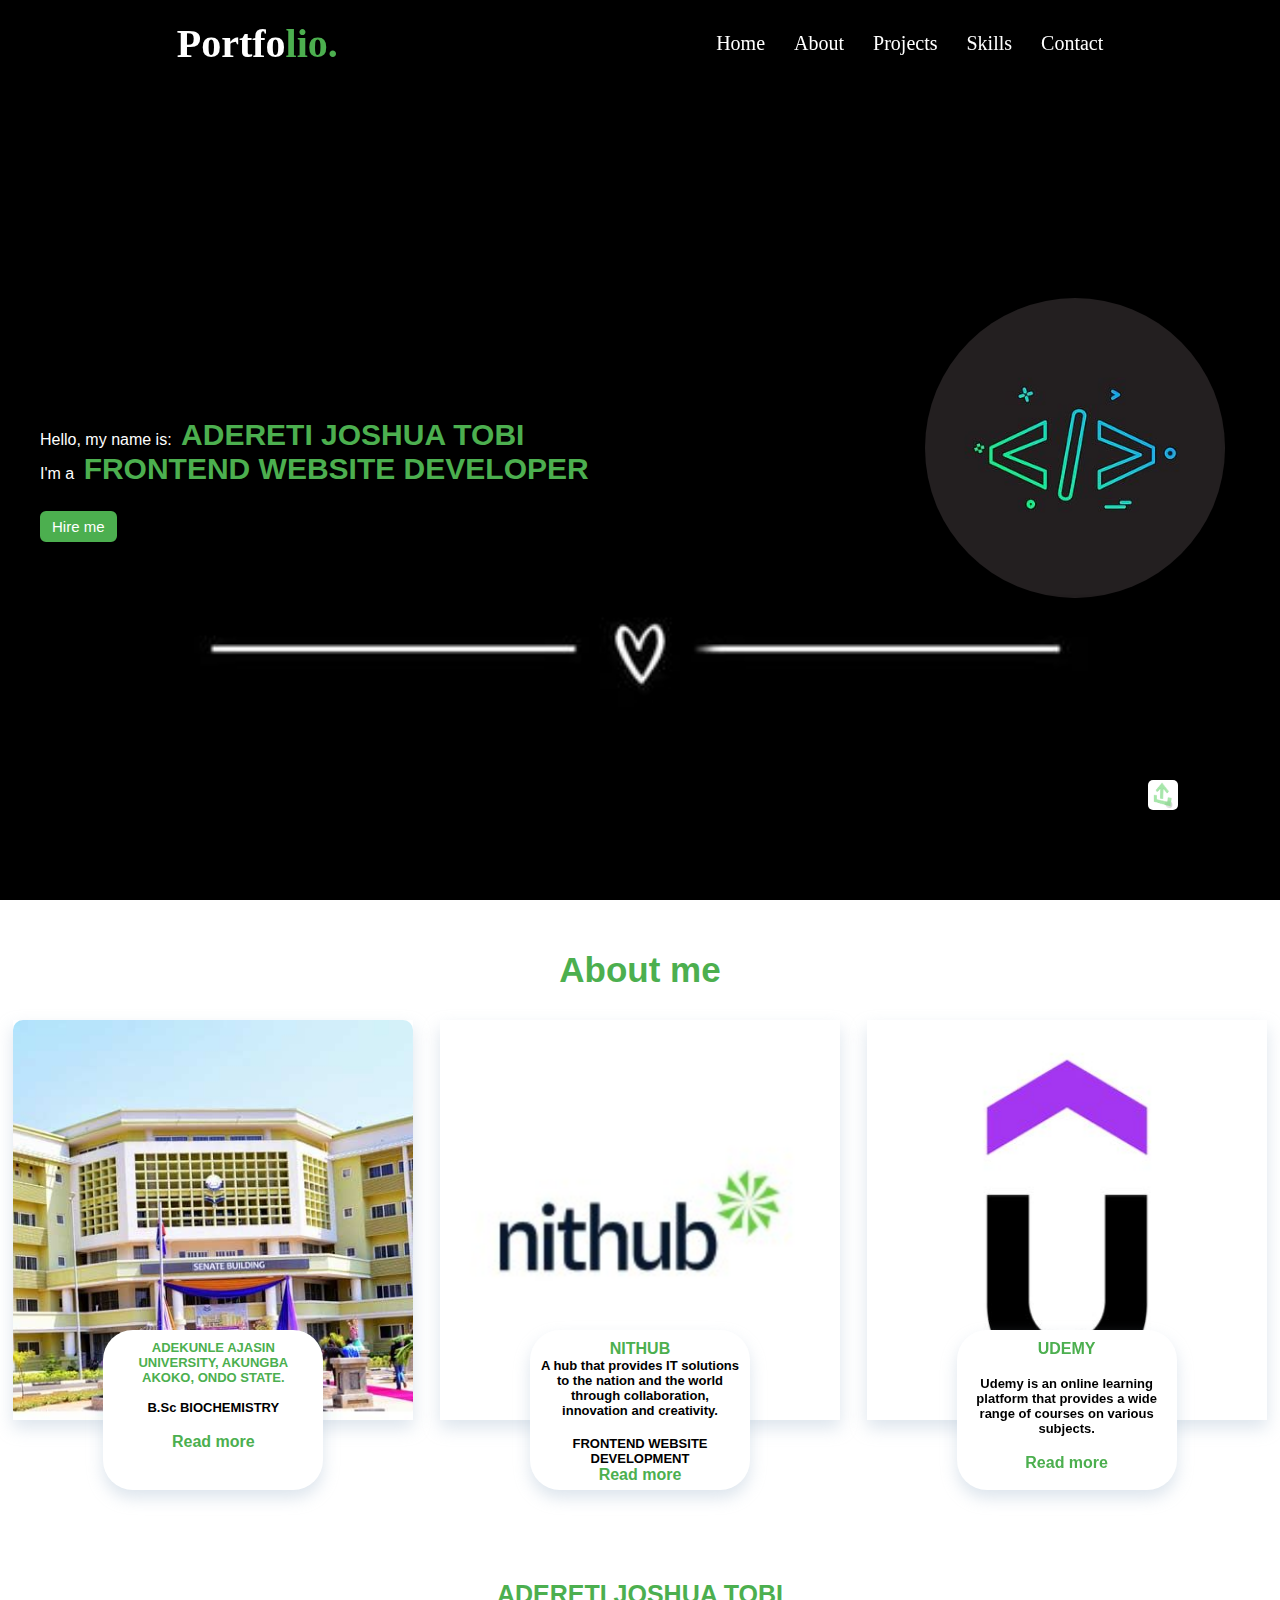
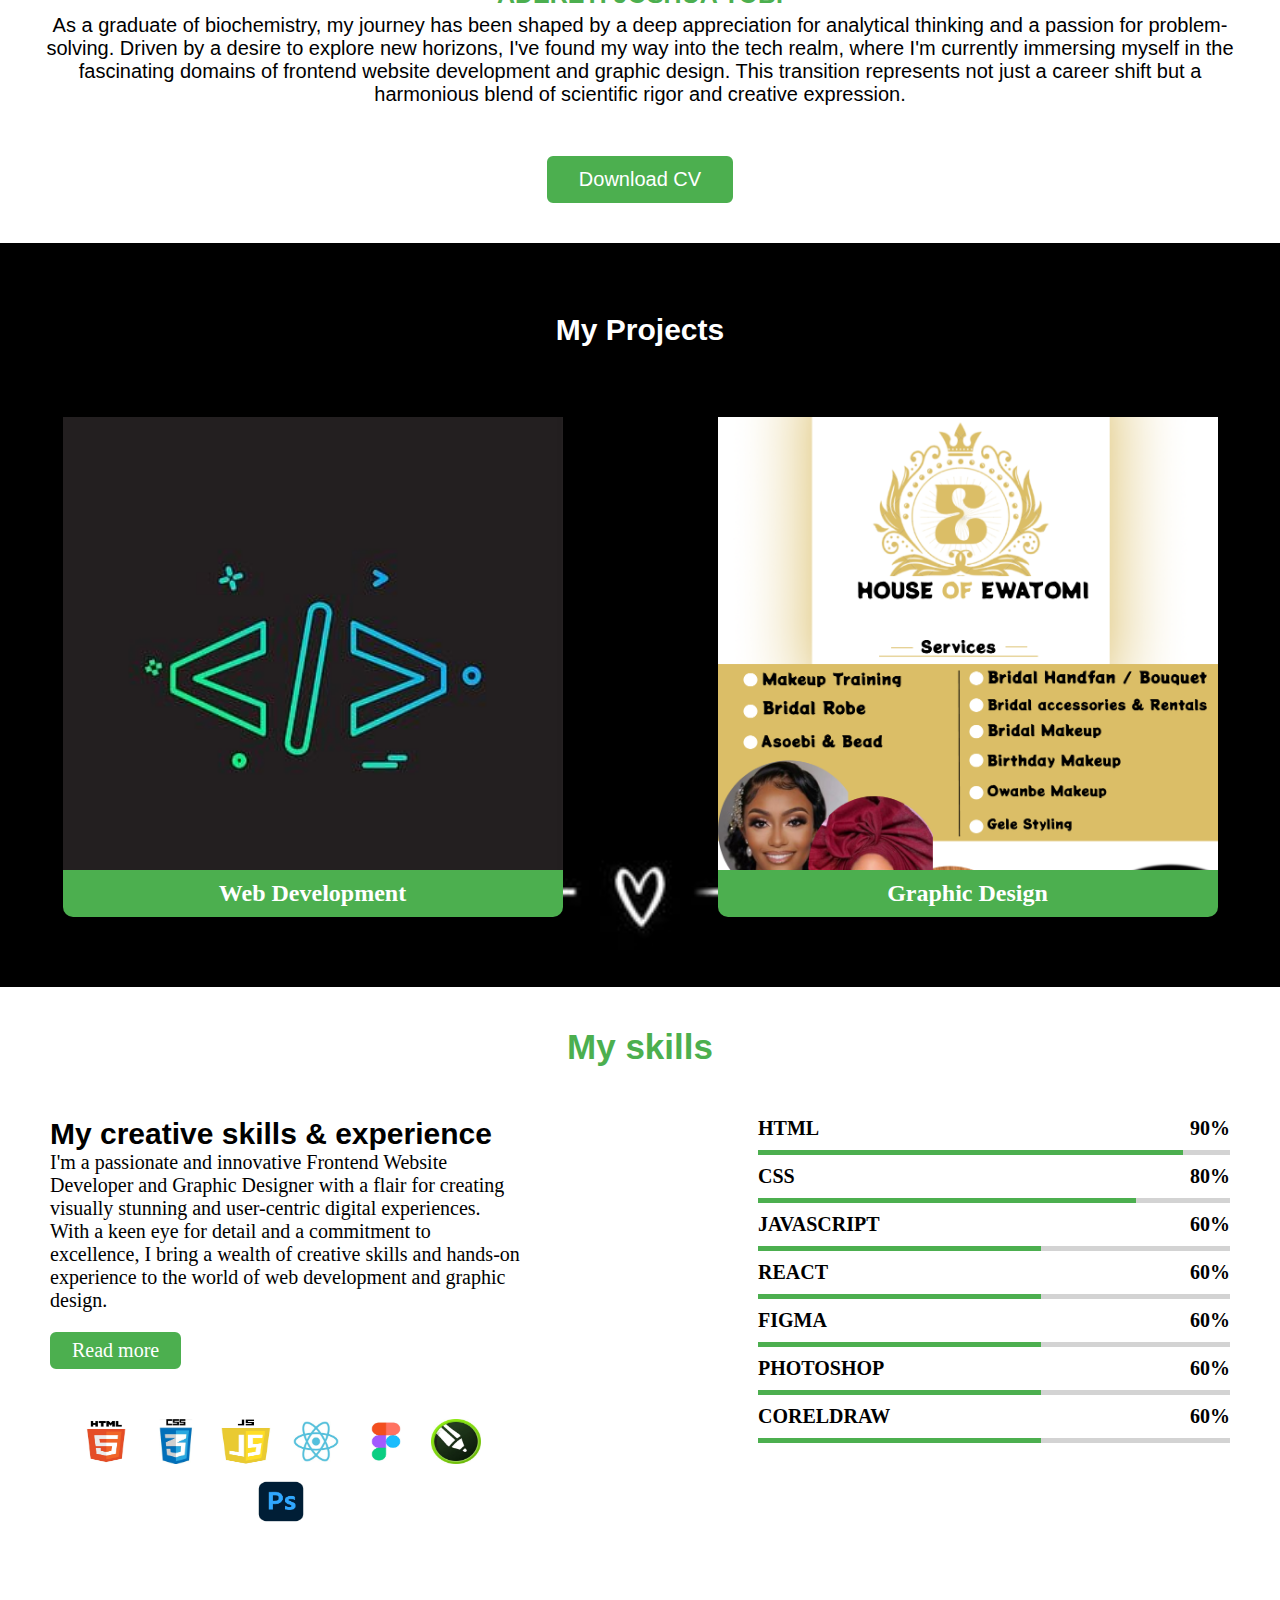
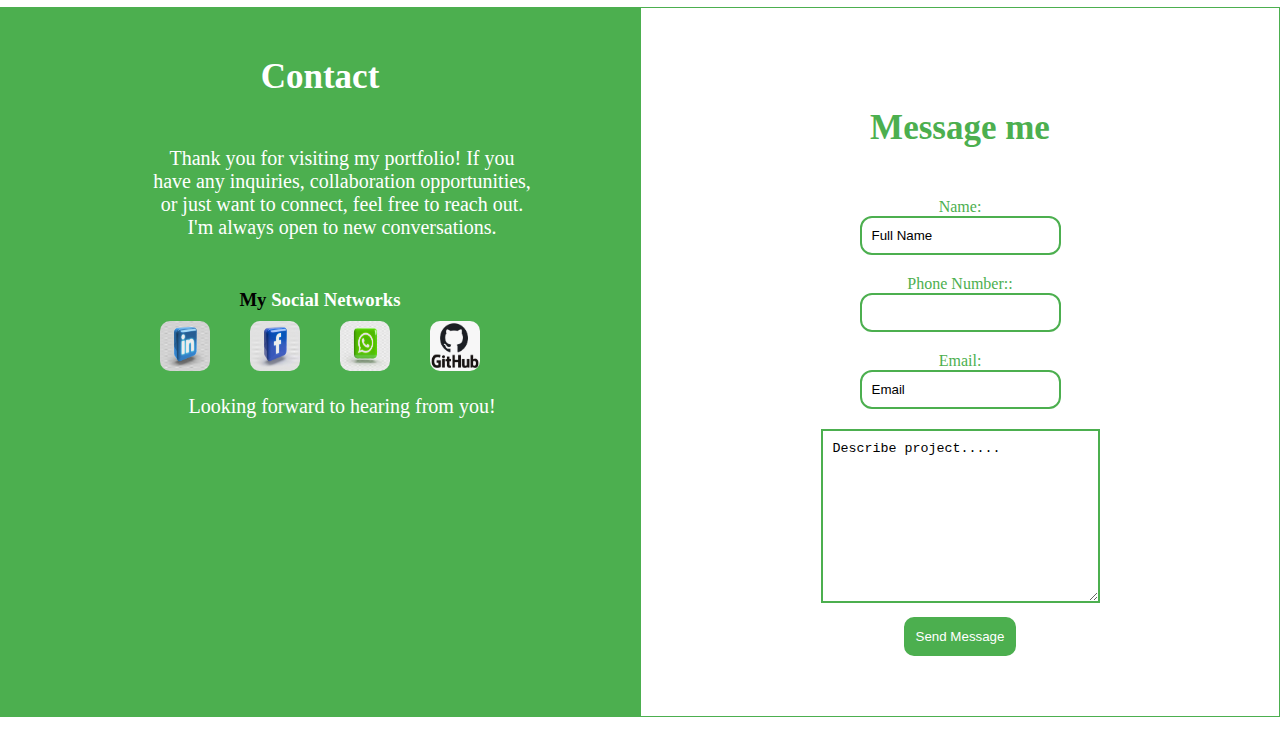
==== PROJECT.PORTFOLIO/index.html @ e99751ed "Add files via upload" ====
<!DOCTYPE html>
<html lang="en">
  <head>
    <meta charset="UTF-8" />
    <meta name="viewport" content="width=device-width, initial-scale=1.0" />
    <link rel="stylesheet" href="style.css" />
    <link
      rel="shortcut icon"
      href="./Assets/favicon-32x32.png "
      type="image/x-icon"
    />
    <title>PORTFOLIO</title>
  </head>
  <body>
    <ul class="phone-menu">
      <li><a href="#home">Home</a></li>
      <li><a href="#about">About</a></li>
      <li><a href="#projects">Projects</a></li>
      <li><a href="#skills">Skills</a></li>
      <li><a href="#contact">Contact</a></li>
    </ul>
    <div class="scroll-btn" id="home">
      <a href="#home"><img src="./Assets/scroll.jpg" alt="" /></a>
    </div>
    <nav class="navbar">
      <div class="nav-title">
        <div class="logo">
          <a href="#">Portfo<span id="lio">lio.</span></a>
        </div>
        <ul class="menu">
          <li><a href="#home">Home</a></li>
          <li><a href="#about">About</a></li>
          <li><a href="#projects">Projects</a></li>
          <li><a href="#skills">Skills</a></li>
          <li><a href="#contact">Contact</a></li>
        </ul>
        <div class="menu-btn">
          <button onclick="toggleTasks()" class="menu-btn">-</button>
        </div>
      </div>
    </nav>
    <section class="home" id="home">
      <div class="nav-title">
        <div class="home-content">
          <div class="introduction">
            Hello, my name is: <span>ADERETI JOSHUA TOBI</span>
          </div>
          <div class="introduction">
            I'm a <span>FRONTEND WEBSITE DEVELOPER</span>
          </div>
          <a href="#form">Hire me</a>
        </div>
        <div class="mypic">
          <img src="./Assets/frontend icon.jpg" alt="" />
        </div>
      </div>
    </section>
    <!-- ABOUT SECTION -->
    <section class="about" id="about">
      <div class="max-width">
        <h2 class="title">About me</h2>
        <div class="about-content">
          <div class="education-box">
            <div class="education">
              <img src="./Assets/AAUA.jpg" alt="" />
            </div>
            <div class="education-content">
              <p>
                <span
                  >ADEKUNLE AJASIN UNIVERSITY, AKUNGBA AKOKO, ONDO STATE.</span
                >
                <br />
                <br />
                B.Sc BIOCHEMISTRY
              </p>
              <br />
              <a href=""> <span>Read more</span></a>
            </div>
          </div>
          <div class="education-box">
            <div class="education">
              <img src="./Assets/nithub.jpg" alt="" />
            </div>
            <div class="education-content">
              <span>NITHUB</span> <br />
              <p>
                A hub that provides IT solutions to the nation and the world
                through collaboration, innovation and creativity.
              </p>
              <br />
              <p>FRONTEND WEBSITE DEVELOPMENT</p>
              <a href=""> <span>Read more</span></a>
            </div>
          </div>
          <div class="education-box">
            <div class="education">
              <img src="./Assets/Udemy.jpg" alt="" />
            </div>
            <div class="education-content">
              <span>UDEMY</span> <br />
              <br />
              <p>
                Udemy is an online learning platform that provides a wide range
                of courses on various subjects.
              </p>
              <br />
              <a href=""> <span>Read more</span></a>
            </div>
          </div>
        </div>
        <div class="about-down">
          <span>ADERETI JOSHUA TOBI</span>
          <p>
            As a graduate of biochemistry, my journey has been shaped by a deep
            appreciation for analytical thinking and a passion for
            problem-solving. Driven by a desire to explore new horizons, I've
            found my way into the tech realm, where I'm currently immersing
            myself in the fascinating domains of frontend website development
            and graphic design. This transition represents not just a career
            shift but a harmonious blend of scientific rigor and creative
            expression.
          </p>
          <a href="./Assets/ADERETI JOSHUA TOBI-CV 1.pdf" download=""
            >Download CV</a
          >
        </div>
      </div>
      <!-- Services section -->
    </section>
    <section class="projects" id="projects">
      <div class="section-box">
        <div class="services-title">
          <h2>My Projects</h2>
        </div>
        <div class="service-box">
          <div class="service-container-left">
            <div class="service-image-left"></div>
            <div class="service-text-left">
              <h2>Web Development</h2>
            </div>
          </div>
          <div class="service-container-right">
            <div class="service-image-right"></div>
            <div class="service-text-right">
              <h2>Graphic Design</h2>
            </div>
          </div>
        </div>
      </div>
    </section>
    <!-- Skills section -->
    <section class="skills" id="skills">
      <h2>My skills</h2>
      <div class="skills-box">
        <div class="creative-skills">
          <h3>My creative skills & experience</h3>
          <p>
            I'm a passionate and innovative Frontend Website Developer and
            Graphic Designer with a flair for creating visually stunning and
            user-centric digital experiences. With a keen eye for detail and a
            commitment to excellence, I bring a wealth of creative skills and
            hands-on experience to the world of web development and graphic
            design.
          </p>
          <a href="">Read more</a>
          <div class="icon">
            <img src="./Assets/HTNL.jpg" alt="" />
            <img src="./Assets/css.JPG" alt="" />
            <img src="./Assets/JS.jpg" alt="" />
            <img src="./Assets/React.jpg" alt="" />
            <img src="./Assets/Figma.jpg" alt="" />
            <img src="./Assets/coreldraw.jpg" alt="" />
            <img src="./Assets/PS.jpg" alt="" />
          </div>
        </div>
        <div class="skills-range">
          <div class="info">
            <span> HTML</span>
            <span>90%</span>
          </div>
          <div class="line html"></div>
          <div class="info">
            <span>CSS</span>
            <span>80%</span>
          </div>
          <div class="line css"></div>
          <div class="info">
            <span>JAVASCRIPT</span>
            <span>60%</span>
          </div>
          <div class="line others"></div>
          <div class="info">
            <span>REACT</span>
            <span>60%</span>
          </div>
          <div class="line others"></div>
          <div class="info">
            <span>FIGMA</span>
            <span>60%</span>
          </div>
          <div class="line others"></div>
          <div class="info">
            <span>PHOTOSHOP</span>
            <span>60%</span>
          </div>
          <div class="line others"></div>
          <div class="info">
            <span>CORELDRAW</span>
            <span>60%</span>
          </div>
          <div class="line others"></div>
        </div>
      </div>
    </section>
    <!-- Contact -->
    <section class="contact" id="contact">
      <div class="contact-container">
        <div class="contact-details">
          <h2>Contact</h2>
          <p>
            Thank you for visiting my portfolio! If you have any inquiries,
            collaboration opportunities, or just want to connect, feel free to
            reach out. I'm always open to new conversations.
          </p>
          <h3>My <span>Social Networks</span></h3>
          <div class="contact-icon">
            <a
              href="https://www.linkedin.com/in/tobiloba-adereti-166445234/"
              target="_blank"
            >
              <img src="./Assets/linkedin.jpg" alt=""
            /></a>

            <a
              href="https://www.facebook.com/profile.php?id=100078428885522"
              target="_blank"
            >
              <img src="./Assets/facebook.avif" alt=""
            /></a>

            <a href="https://wa.me/08051384557" target="_blank">
              <img src="./Assets/whatsapp.jpg" alt=""
            /></a>

            <a
              href="https://github.com/Adereti-Tobiloba-Joshua"
              target="_blank"
            >
              <img src="./Assets/github.jpg" alt=""
            /></a>
          </div>
          <p>Looking forward to hearing from you!

          </p>
        </div>
        <div class="form" id="form">
          <form action="https://formspree.io/f/xrgnpblr" method="post">
            <h2>Message me</h2>
            <div class="form-name">
              <label for="Fullname">Name:</label> <br />
              <input
                type="text"
                placeholder="Full Name"
                name="Fullname"
                required
              />
            </div>
            <div class="form-tel">
              <label for="tel">Phone Number::</label> <br />
              <input type="tel" placeholder="" name="phone Number" required />
            </div>
            <div class="form-email">
              <label for="email">Email:</label> <br />
              <input type="email" placeholder="Email" name="Email" required />
            </div>
            <div class="textarea">
              <textarea
                cols="30"
                rows="10"
                placeholder="Describe project....."
                name="textarea"
                required
              ></textarea>
            </div>
            <div class="submitbtn">
              <button type="submit">Send Message</button>
            </div>
          </form>
        </div>
      </div>
    </section>
    <script src="index.js"></script>
  </body>
</html>
---- PROJECT.PORTFOLIO/style.css ----
* {
  text-decoration: none;
  margin: 0;
  padding: 0;
  box-sizing: border-box;
  max-width: 100%;
}
html {
  scroll-behavior: smooth;
}
.phone-menu{
  display: none;
  text-align: center;
  background: black;
  font-size: 20px;
}
.phone-menu li{
  padding: 50px;
  border-bottom: 1px solid #2b2b2b;
}
.phone-menu a{
  width: 100%;
  padding: 15px 20px;
  color: #FFF;
  font-size: 25px;
}

.scroll-btn img {
  width: 30px;
  height: 30px;
  position: fixed;
  right: 8%;
  bottom: 10%;
  border-radius: 5px;
}
.navbar {
  /* background: #4caf4f; */
  position: fixed;
  width: 100%;
  padding: 30px, 0;
  margin-top: 0px;
  transform: all 0.3s ease;
  padding-top: 20px;
  padding-bottom: 20px;
  z-index: 1000;
}
.navbar .menu li {
  list-style: none;
  display: inline;
}
.navbar .menu li a {
  color: white;
  font-size: 20px;
  font-weight: 500;
  margin-left: 25px;
}
.navbar .menu li a:hover {
  color: #4caf4f;
  font-weight: 800;
}
.navbar .logo a {
  font-size: 40px;
  font-weight: 600;
  color: white;
}

.menu-btn {
  background-color: white;
  width: 20px;
  height: 20px;
  font-size: 25px;
  cursor: pointer;
  display: none;
}
.navbar .logo a span {
  color: #4caf4f;
}
.navbar .nav-title {
  display: flex;
  align-items: center;
  justify-content: space-around;
}
.nav-title {
  max-width: 1300px;
  padding: 0, 80px;
  margin: auto;
  display: flex;
}
.mypic img {
  width: 300px;
  height: 300px;
  border-radius: 50%;
  background-color: black;
}
/* END OF NAVBAR SECTION */

/* HOME SECTION */
.home {
  display: flex;
  background: url(./Assets/wall.jpg);
  height: 100vh;
  color: white;
  min-height: 500px;
  font-family: sans-serif;
  width: 100%;
  background-repeat: no-repeat;
  background-size: cover;
}
.home .nav-title {
  margin: auto 0 auto 40px;
  gap: 21rem;
  position: static;
}
.home-content {
  padding-top: 120px;
}
.home a {
  display: inline-block;
  background-color: #4caf4f;
  color: white;
  font-size: 15px;
  padding: 5px 10px;
  margin-top: 25px;
  border-radius: 6px;
  border: 2px solid #4caf4f;
  transition: all 0.3s ease-out;
}
.home a:hover {
  color: #4caf4f;
  background: none;
}
.introduction span {
  font-size: 30px;
  font-weight: 700;
  color: #4caf4f;
  margin-left: 5px;
}

/* About Section */
section {
  padding: 20px 0px;
}
.about {
  font-family: sans-serif;
}
.title {
  font-family: sans-serif;
  text-align: center;
  color: #4caf4f;
  font-weight: 700;
  font-size: 35px;
  margin-bottom: 30px;
  margin-top: 30px;
}
.about-content {
  display: flex;
  justify-content: space-around;
  flex-wrap: wrap;
}
.about-content img {
  height: 400px;
  width: 400px;
  object-fit: cover;
  padding-left: 0px;
  border-radius: 10px;
}
.education {
  display: flex;
  flex-direction: column;
  box-shadow: 0px 8px 16px 0px rgba(171, 190, 209, 0.4);
}
.education-content p {
  display: block;
  width: 200px;
  font-size: 13px;
  text-align: center;
}
.education-box {
  display: flex;
  flex-direction: column;
  align-items: center;
}
.education-content {
  border: 2px solid #4caf4f;
  border: 0px solid #f5f7fa;
  background: white;
  box-shadow: 0px 8px 16px 0px rgba(171, 190, 209, 0.4);
  position: relative;
  left: 0;
  bottom: 90px;
  height: 160px;
  padding: 10px;
  font-weight: bolder;
  text-align: center;
  border-radius: 30px;
  transition: 2s ease-out;
}
.education-content span {
  color: #4caf4f;
}
.education-content:hover {
  background: silver;
}
.about-down {
  text-align: center;
  flex-wrap: wrap;
  align-items: center;
}
.about-down span {
  font-size: 25px;
  color: #4caf4f;
  margin-bottom: 10px;
  font-weight: 600;
}
.about-down p {
  font-size: 20px;
  font-family: sans-serif;
  padding: 30px;
  padding-top: 5px;
}
.about-down a {
  display: inline-block;
  background: #4caf4f;
  color: white;
  font-size: 20px;
  font-weight: 500;
  padding: 10px 30px;
  margin-top: 20px;
  border-radius: 6px;
  border: 2px solid #4caf4f;
  transition: all 0.5s ease-out;
}
.about-down a:hover {
  color: #4caf4f;
  background: none;
}
/* Services section */
.section-box {
  background: url(./Assets/wall.jpg);
  background-repeat: no-repeat;
  background-size: cover;
}
.services-title {
  color: white;
  font-size: 20px;
  text-align: center;
  padding-top: 70px;
  padding-bottom: 50px;
  font-family: sans-serif;
}
.service-box {
  display: flex;
  gap: 30px;
  justify-content: space-around;
  margin-top: 20px;
  padding-bottom: 70px;
  flex-wrap: wrap;
}
.service-box h2{
  padding: 10px;
}
.service-container-left,
.service-container-right {
  display: flex;
  flex-direction: column;
  width: 500px;
  height: 500px;
  background: #4caf4f;
  border-radius: 10px;
}
.service-text-left,
.service-text-right {
  color: white;
  text-align: center;
}
.service-image-left {
  background: url(./Assets/frontend\ icon.jpg);
  background-size: cover;
  background-repeat: no-repeat;
  width: 500px;
  height: 500px;
  animation: animate 15s infinite;
}
@keyframes animate {
  20% {
    background: url(./Assets/HTNL.jpg);
    background-size: cover;
  }
  40% {
    background: url(./Assets/css.JPG);
    background-size: cover;
  }
  60% {
    background: url(./Assets/JS.jpg);
    background-size: cover;
  }
  80% {
    background: url(./Assets/React.jpg);
    background-size: cover;
  }
}
.service-image-right {
  background: url(./Assets/Instagram\ post\ -\ 1\ \(11\).png);
  background-size: cover;
  background-repeat: no-repeat;
  width: 500px;
  height: 500px;
  animation: slidein 10s infinite;
}
@keyframes slidein {
  20% {
    background: url(./Assets/Instagram\ post\ -\ 1\ \(8\).png);
    background-size: cover;
  }
  40% {
    background: url(./Assets/SPEAKUPOPENUP\ DESIGN.jpg);
    background-size: cover;
  }
}


/* Skills section */
.skills h2 {
  text-align: center;
  font-size: 35px;
  color: #4caf4f;
  font-family: sans-serif;
}
.creative-skills h3 {
  font-size: 30px;
  font-family: sans-serif;
  font-weight: 600;
}
.creative-skills p {
  font-size: 20px;
}
.skills-box {
  background: white;
  height: 500px;
  display: flex;
  gap: 40px;
  padding: 50px;
  text-align: left;
  justify-content: space-between;
}
.creative-skills {
  max-width: 40%;
}
.creative-skills a {
  display: inline-block;
  background: #4caf4f;
  color: white;
  font-size: 20px;
  font-weight: 500;
  padding: 5px 20px;
  margin-top: 20px;
  border-radius: 6px;
  border: 2px solid #4caf4f;
  transition: all 0.5s ease-out;
}
.icon img {
  width: 50px;
  height: 50px;
  padding-bottom: 5px;
  margin-right: 10px;
}
.icon {
  display: flex;
  gap: 10px;
  justify-content: center;
  flex-wrap: wrap;
  margin-top: 50px;
}
.info {
  font-size: 20px;
  margin-bottom: 10px;
  font-weight: 600;
  display: flex;
  align-items: center;
  justify-content: space-between;
}
.skills-range {
  width: 40%;
}
.skills-range .line {
  height: 5px;
  width: 100%;
  background: lightgrey;
  position: relative;
  margin-bottom: 10px;
}
.skills-range .line::before {
  content: "";
  position: absolute;
  height: 100%;
  width: 100%;
  left: 0;
  top: 0;
  background: #4caf4f;
}
.skills-range .html::before {
  width: 90%;
}
.skills-range .css::before {
  width: 80%;
}
.skills-range .others::before {
  width: 60%;
}

/* CONTACT SECTION */
.contact-container {
  display: flex;
  width: 100%;
}
.contact h2 {
  text-align: center;
  margin-top: 50px;
  margin-bottom: 50px;
  font-size: 35px;
  font-weight: bold;
  color: white;
}
.contact-details{
  background: #4caf4f;
  width: 50%;
}
.contact-icon{
  display: flex;
  justify-content: center;
  gap: 40px;
}
.contact img {
  width: 50px;
  height: 50px;
  margin-top: 10px;
  border-radius: 10px;
  margin-bottom: 20px;
}
.contact p{
  text-align: center;
  color: white;
  font-size: 20px;
  width: 60%;
  margin-bottom: 50px;
  margin-left: 150px;
}
.contact-details span{
  color: white;
}
.contact h3 {
  text-align: center;
}
.contact a {
  color: white;
}
.contact-container {
  display: flex;
  justify-content: space-around;
}
.form {
  text-align: center;
  flex-direction: column;
  width: 50%;
  padding: 50px;
  border: 1px solid #4caf4f;
  background: none;
  color: #4caf4f;
}
.form-name {
  margin-bottom: 20px;
}
.form h2{
  color: #4caf4f;
}
.form input{
  background: white;
  border: 2px solid #4caf4f;
  border-radius: 12px;
  padding: 10px;
}
.form ::placeholder{
  color: black;
}
.form textarea{
 border: 2px solid #4caf4f;
 padding: 10px;
}
.form-tel {
  margin-bottom: 20px;
}
.form-email {
  margin-bottom: 20px;
}
.submitbtn button {
  background-color: #4caf4f;
  color: white;
  padding: 10px;
  border: 2px solid #4caf4f;
  border-radius: 10px;
  margin-bottom: 10px;
  margin-top: 10px;
}
/* Responsiveness */

@media (max-width: 1200px) {
  .navbar {
    width: 100vw;
    justify-content: center;
    padding-left: 10px;
  }
  .home-content {
    padding-top: 0;
  }
  .home {
    height: 700px;
  }
  .home .nav-title {
    margin-top: 20px;
    padding-top: 100px;
    margin-left: 100px;
    padding-left: 15px;
    flex-direction: column;
    align-items: center;
    margin-right: 0;
    margin-bottom: 20px;
    justify-content: c;
    gap: 40px;
  }
  .menu {
    display: flex;
  }
  .nav-title {
    gap: 30px;
  }
  .contact-container {
    flex-direction: column;
  }
  .contact-details {
    font-size: 25px;
  }
  .contact h2 {
    font-size: 35px;
  }
  .contact h3{
    font-size: 25px;
  }
  .contact-icon a {
    color: #4caf4f;
  }
  .skills-box {
    flex-direction: column;
    text-align: center;
  }
  .creative-skills {
    max-width: 100%;
  }
  .creative-skills p {
    font-size: 25px;
  }
  .skills {
    height: 900px;
  }
  .skills-range {
    width: 100%;
  }
  .contact-details{
    width: 100%;
  }
  .form {
    margin-top: 0px;
    text-align: center;
    width: 100%;
    align-self: center;
    font-size: 30px;
    margin-bottom: 0px;
  }
}

@media (max-width: 620px) {
  .navbar .logo {
    margin-left: 10px;
  }
  .menu {
    flex-direction: column;
    margin-right: 50px;
    margin-top: 50px;
    display: none;
  }
  .menu-btn {
    display: block;
    z-index: 999;
  }
  .navbar {
    width: 100vw;
    justify-content: center;
    padding-left: 10px;
  }
  .home-content {
    padding-top: 0;
  }
  .home {
    height: 650px;
  }
  .home .nav-title {
    margin-top: 20px;
    padding-top: 100px;
    margin-left: 0;
    padding-left: 15px;
    flex-direction: column;
    gap: 10px;
    align-items: center;
    margin-right: 0;
    margin-bottom: 20px;
  }
  .home a {
    display: inline-block;
    background-color: #4caf4f;
    color: white;
    font-size: 15px;
    padding: 5px 10px;
    margin-top: 25px;
    border-radius: 6px;
    border: 2px solid #4caf4f;
    transition: all 0.3s ease-out;
  }
  .about-down p{
    padding: 20px;
  }
  .contact-details {
    font-size: 20px;
  }
  .contact h2 {
    font-size: 30px;
  }
  .contact-icon a {
    color: #4caf4f;
  }
  .skills-box {
    flex-direction: column;
    text-align: center;
  }
  .creative-skills {
    max-width: 100%;
  }
  .creative-skills p {
    font-size: 20px;
  }
  .skills {
    height: 1000px;
  }
  .skills-range {
    width: 100%;
  }
  .contact-details p{
    margin-left: 90px;
  }
  .form {
    text-align: center;
    align-self: center;
    font-size: 20px;
  }
}
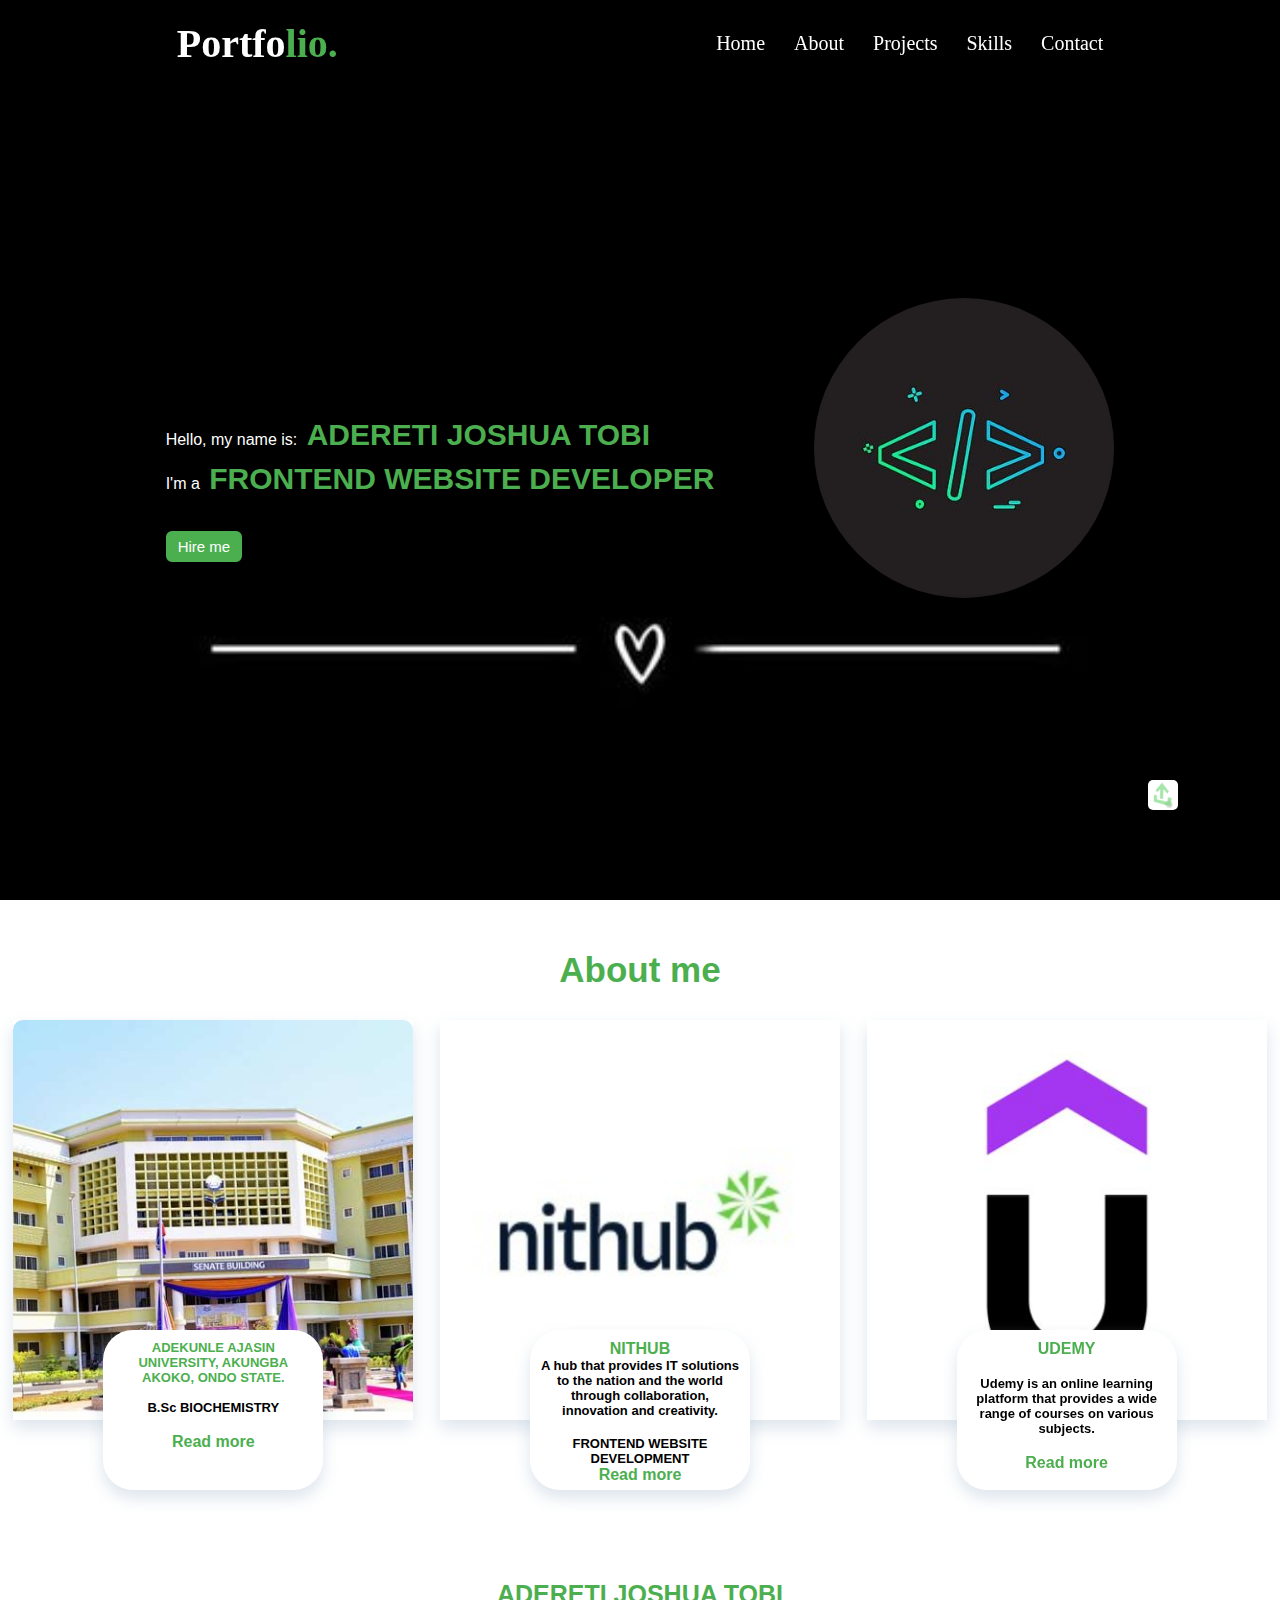
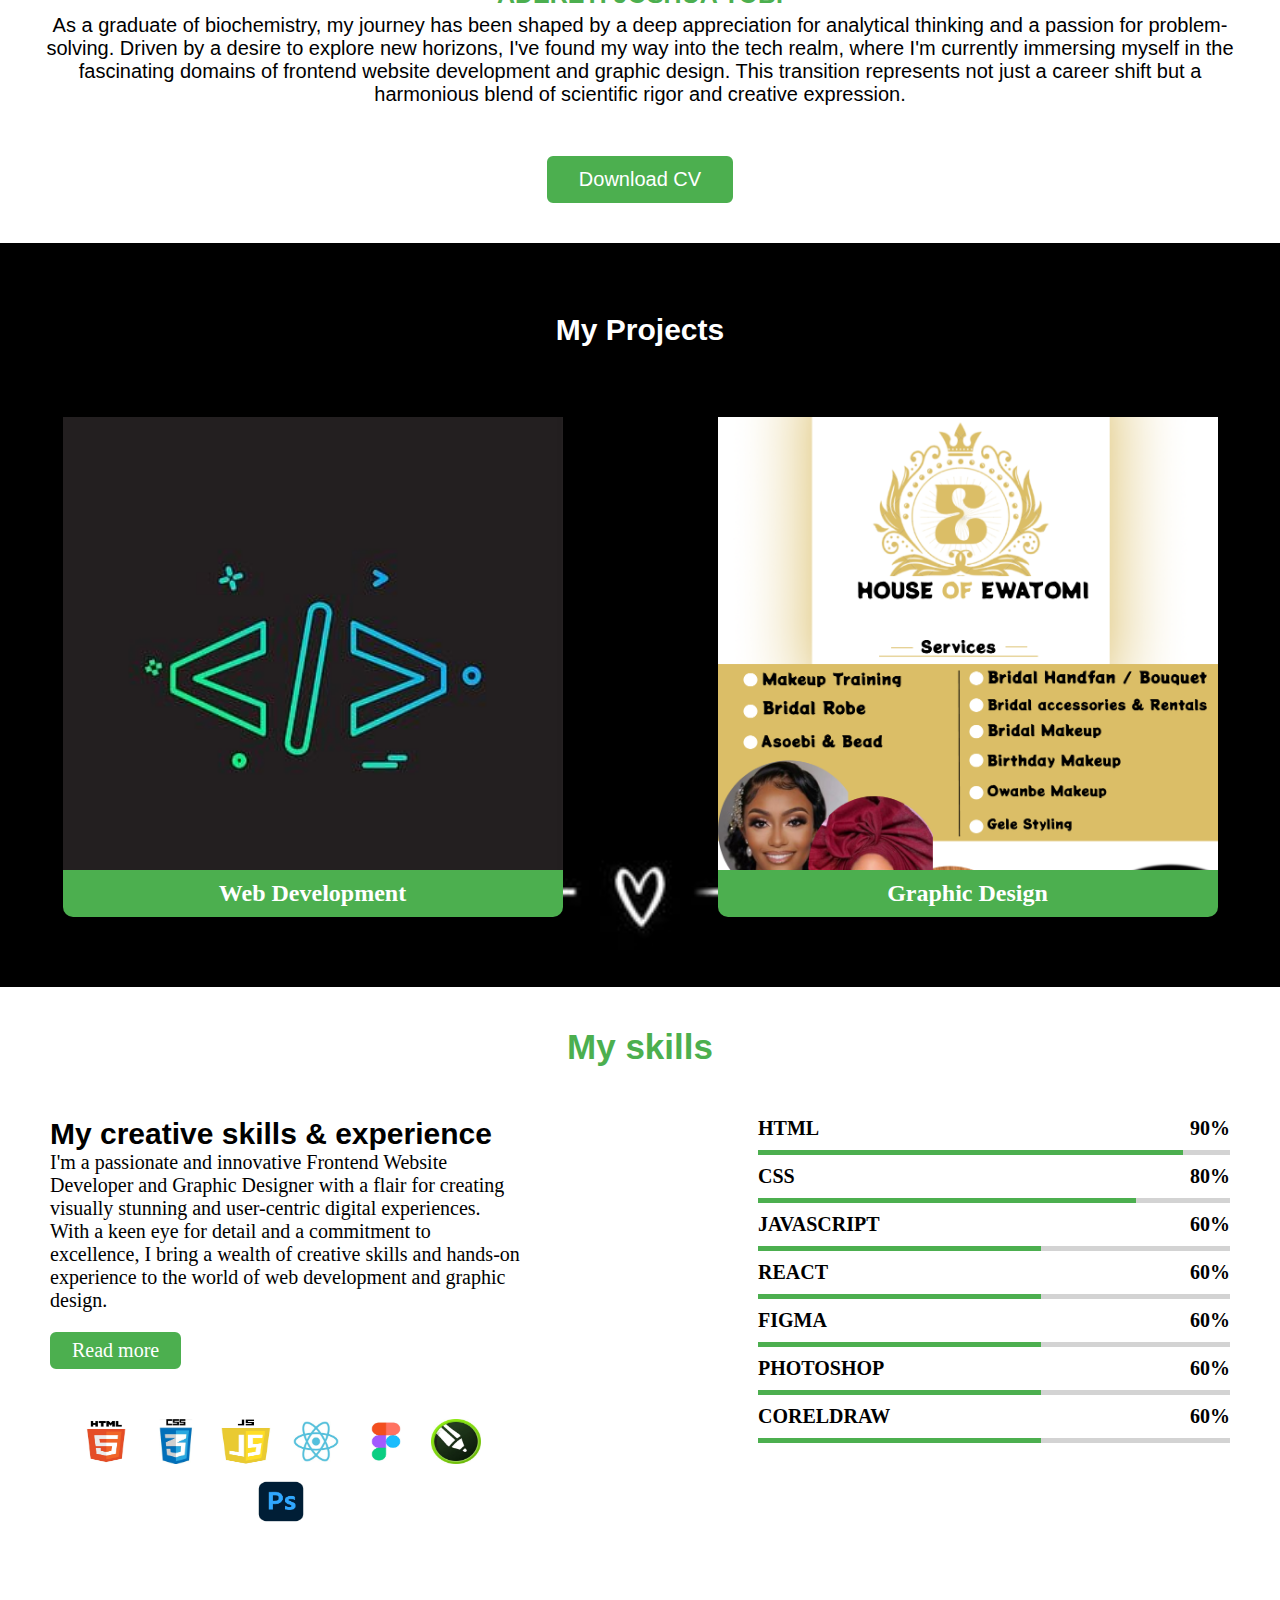
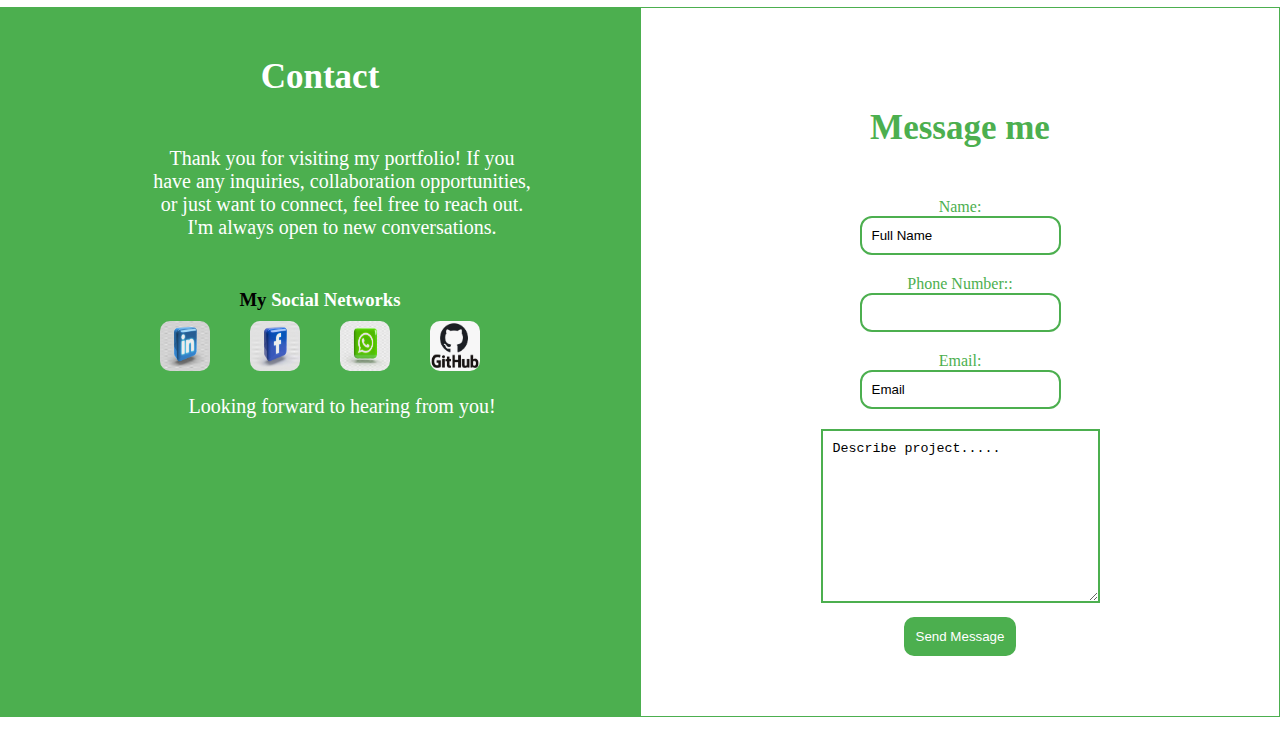
==== commit b3904421: "update" ====
--- a/PROJECT.PORTFOLIO/index.html
+++ b/PROJECT.PORTFOLIO/index.html
@@ -46,7 +46,7 @@
             Hello, my name is: <span>ADERETI JOSHUA TOBI</span>
           </div>
           <div class="introduction">
-            I'm a <span>FRONTEND WEBSITE DEVELOPER</span>
+            I'm a <span id="change">FRONTEND WEBSITE DEVELOPER</span>
           </div>
           <a href="#form">Hire me</a>
         </div>
@@ -238,7 +238,7 @@
               <img src="./Assets/facebook.avif" alt=""
             /></a>
 
-            <a href="https://wa.me/08051384557" target="_blank">
+            <a href="https://wa.me/+2348051384557" target="_blank">
               <img src="./Assets/whatsapp.jpg" alt=""
             /></a>
 
@@ -249,9 +249,7 @@
               <img src="./Assets/github.jpg" alt=""
             /></a>
           </div>
-          <p>Looking forward to hearing from you!
-
-          </p>
+          <p>Looking forward to hearing from you!</p>
         </div>
         <div class="form" id="form">
           <form action="https://formspree.io/f/xrgnpblr" method="post">
--- a/PROJECT.PORTFOLIO/style.css
+++ b/PROJECT.PORTFOLIO/style.css
@@ -85,12 +85,14 @@
   padding: 0, 80px;
   margin: auto;
   display: flex;
+  justify-content: space-between;
 }
 .mypic img {
   width: 300px;
   height: 300px;
   border-radius: 50%;
   background-color: black;
+  text-align: center;
 }
 /* END OF NAVBAR SECTION */
 
@@ -107,8 +109,7 @@
   background-size: cover;
 }
 .home .nav-title {
-  margin: auto 0 auto 40px;
-  gap: 21rem;
+  gap: 100px;
   position: static;
 }
 .home-content {
@@ -128,6 +129,9 @@
 .home a:hover {
   color: #4caf4f;
   background: none;
+}
+.introduction{
+  margin-bottom: 10px;
 }
 .introduction span {
   font-size: 30px;
@@ -511,6 +515,7 @@
   }
   .home-content {
     padding-top: 0;
+    text-align: center;
   }
   .home {
     height: 700px;
@@ -519,7 +524,7 @@
     margin-top: 20px;
     padding-top: 100px;
     margin-left: 100px;
-    padding-left: 15px;
+    padding-left: 45px;
     flex-direction: column;
     align-items: center;
     margin-right: 0;
@@ -597,7 +602,10 @@
     padding-left: 10px;
   }
   .home-content {
-    padding-top: 0;
+    padding-top: 10;
+  }
+  .home-content span{
+    font-size: 25px;
   }
   .home {
     height: 650px;
@@ -651,6 +659,10 @@
   }
   .skills-range {
     width: 100%;
+    padding-bottom: 50px;
+  }
+  .contact-details{
+    margin-top: 50px;
   }
   .contact-details p{
     margin-left: 90px;
